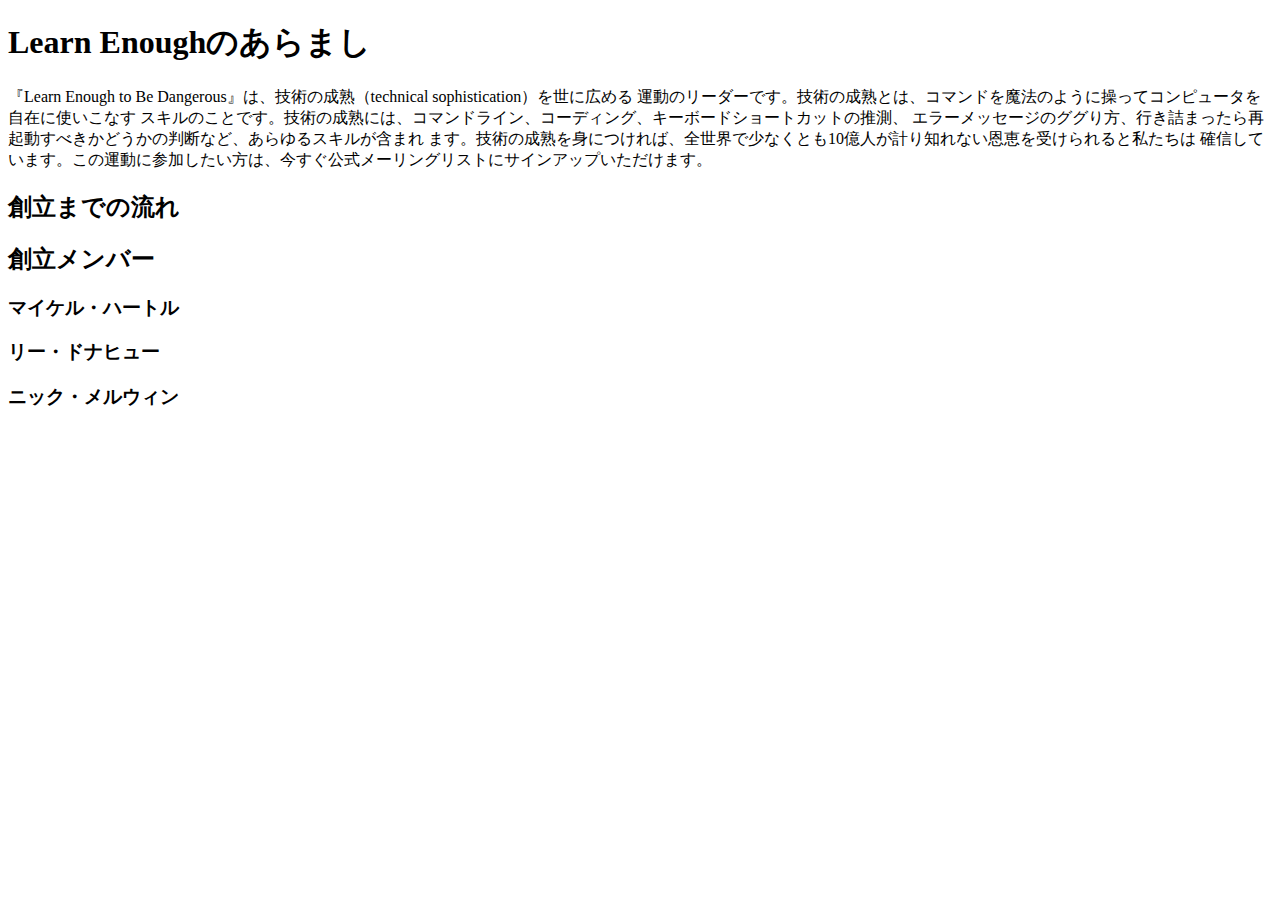
==== index.html @ f02843c0 "Fix p element" ====
<!DOCTYPE html>
<html>
  <head>
    <title>Railsチュートリアル初心者シリーズ</title>
    <meta charset="utf-8">
  </head>
  <body>
    <h1>Learn Enoughのあらまし</h1>
    <p>
      『Learn Enough to Be Dangerous』は、技術の成熟（technical sophistication）を世に広める
      運動のリーダーです。技術の成熟とは、コマンドを魔法のように操ってコンピュータを自在に使いこなす
      スキルのことです。技術の成熟には、コマンドライン、コーディング、キーボードショートカットの推測、
      エラーメッセージのググり方、行き詰まったら再起動すべきかどうかの判断など、あらゆるスキルが含まれ
      ます。技術の成熟を身につければ、全世界で少なくとも10億人が計り知れない恩恵を受けられると私たちは
      確信しています。この運動に参加したい方は、今すぐ公式メーリングリストにサインアップいただけます。
    </p>
    <h2>創立までの流れ</h2>
    <h2>創立メンバー</h2>
    <h3>マイケル・ハートル</h3>
    <h3>リー・ドナヒュー</h3>
    <h3>ニック・メルウィン</h3>
  </body>
</html>
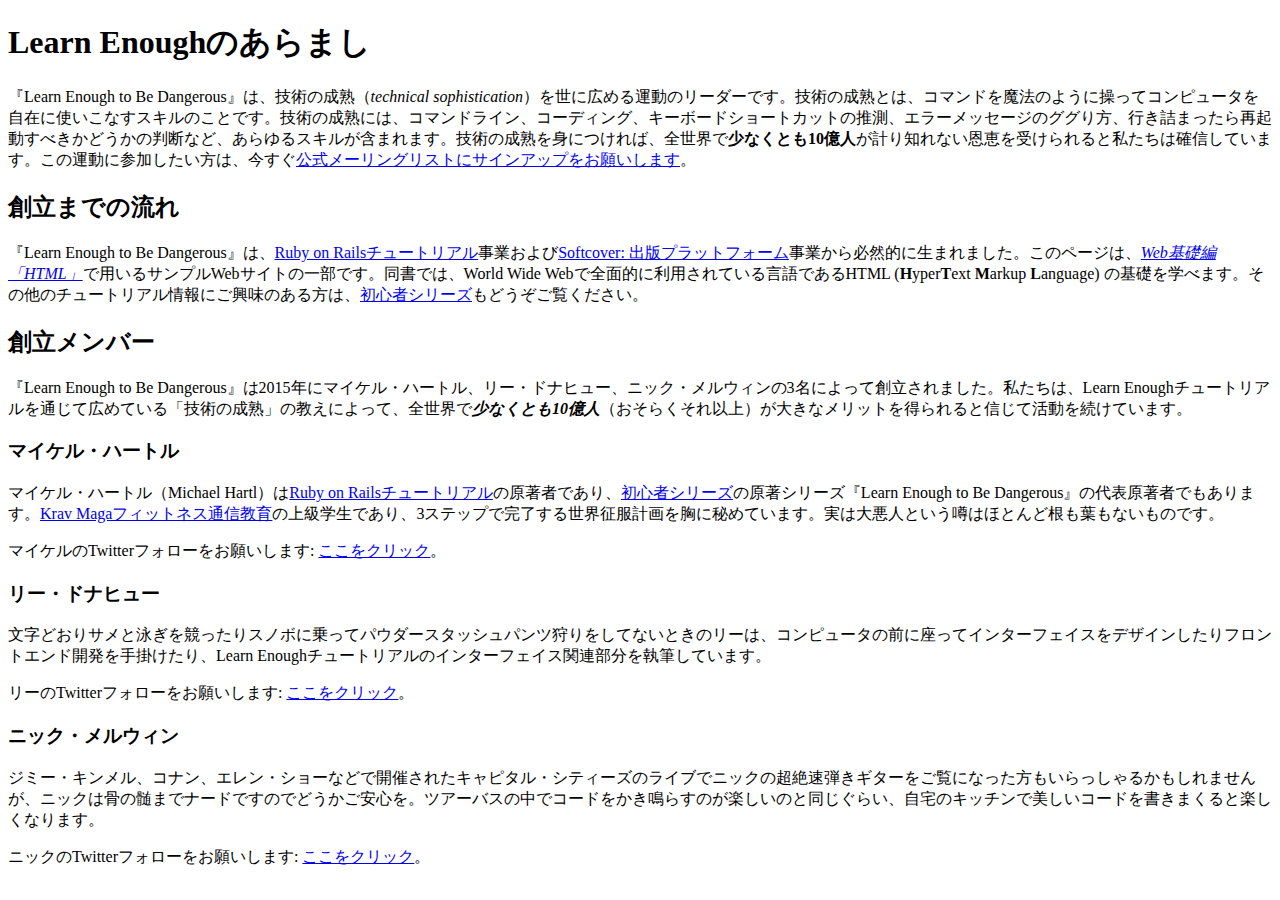
==== commit 1dccb22e: "Add Author info" ====
--- a/index.html
+++ b/index.html
@@ -7,17 +7,43 @@
   <body>
     <h1>Learn Enoughのあらまし</h1>
     <p>
-      『Learn Enough to Be Dangerous』は、技術の成熟（technical sophistication）を世に広める
-      運動のリーダーです。技術の成熟とは、コマンドを魔法のように操ってコンピュータを自在に使いこなす
-      スキルのことです。技術の成熟には、コマンドライン、コーディング、キーボードショートカットの推測、
-      エラーメッセージのググり方、行き詰まったら再起動すべきかどうかの判断など、あらゆるスキルが含まれ
-      ます。技術の成熟を身につければ、全世界で少なくとも10億人が計り知れない恩恵を受けられると私たちは
-      確信しています。この運動に参加したい方は、今すぐ公式メーリングリストにサインアップいただけます。
+      『Learn Enough to Be Dangerous』は、技術の成熟（<em>technical sophistication</em>）を世に広める運動のリーダーです。技術の成熟とは、コマンドを魔法のように操ってコンピュータを自在に使いこなすスキルのことです。技術の成熟には、コマンドライン、コーディング、キーボードショートカットの推測、エラーメッセージのググり方、行き詰まったら再起動すべきかどうかの判断など、あらゆるスキルが含まれます。技術の成熟を身につければ、全世界で<strong>少なくとも10億人</strong>が計り知れない恩恵を受けられると私たちは確信しています。この運動に参加したい方は、今すぐ<a href="https://learnenough.com/email">公式メーリングリストにサインアップをお願いします</a>。
     </p>
+
     <h2>創立までの流れ</h2>
+    <p>
+      『Learn Enough to Be Dangerous』は、<a href="https://railstutorial.jp/">Ruby on Railsチュートリアル</a>事業および<a href="https://www.softcover.io/">Softcover: 出版プラットフォーム</a>事業から必然的に生まれました。このページは、<a href="https://railstutorial.jp/web_basics"><em>Web基礎編「HTML」</em></a>で用いるサンプルWebサイトの一部です。同書では、World Wide Webで全面的に利用されている言語であるHTML (<strong>H</strong>yper<strong>T</strong>ext <strong>M</strong>arkup <strong>L</strong>anguage) の基礎を学べます。その他のチュートリアル情報にご興味のある方は、<a href="https://railstutorial.jp/path">初心者シリーズ</a>もどうぞご覧ください。
+    </p>
     <h2>創立メンバー</h2>
+    <p>
+      『Learn Enough to Be Dangerous』は2015年にマイケル・ハートル、リー・ドナヒュー、ニック・メルウィンの3名によって創立されました。私たちは、Learn Enoughチュートリアルを通じて広めている「技術の成熟」の教えによって、全世界で<em><strong>少なくとも10億人</strong></em>（おそらくそれ以上）が大きなメリットを得られると信じて活動を続けています。
+    </p>
+
     <h3>マイケル・ハートル</h3>
+    <p>
+      マイケル・ハートル（Michael Hartl）は<a href="https://railstutorial.jp/">Ruby on Railsチュートリアル</a>の原著者であり、<a href="https://railstutorial.jp/learnenough">初心者シリーズ</a>の原著シリーズ『Learn Enough to Be Dangerous』の代表原著者でもあります。<a href="https://www.kravmaga.com/">Krav Magaフィットネス通信教育</a>の上級学生であり、3ステップで完了する世界征服計画を胸に秘めています。実は大悪人という噂はほとんど根も葉もないものです。
+    </p>
+    <p>
+      マイケルのTwitterフォローをお願いします:
+      <a href="https://twitter.com/mhartl" target="_blank" rel="noopener">ここをクリック</a>。
+    </p>
+
     <h3>リー・ドナヒュー</h3>
+    <p>
+      文字どおりサメと泳ぎを競ったりスノボに乗ってパウダースタッシュパンツ狩りをしてないときのリーは、コンピュータの前に座ってインターフェイスをデザインしたりフロントエンド開発を手掛けたり、Learn Enoughチュートリアルのインターフェイス関連部分を執筆しています。
+    </p>
+    <p>
+      リーのTwitterフォローをお願いします:
+      <a href="https://twitter.com/leedonahoe" target="_blank" rel="noopener">ここをクリック</a>。
+    </p>
+
     <h3>ニック・メルウィン</h3>
+    <p>
+      ジミー・キンメル、コナン、エレン・ショーなどで開催されたキャピタル・シティーズのライブでニックの超絶速弾きギターをご覧になった方もいらっしゃるかもしれませんが、ニックは骨の髄までナードですのでどうかご安心を。ツアーバスの中でコードをかき鳴らすのが楽しいのと同じぐらい、自宅のキッチンで美しいコードを書きまくると楽しくなります。
+    </p>
+    <p>
+      ニックのTwitterフォローをお願いします:
+      <a href="https://twitter.com/nickmerwin" target="_blank" rel="noopener">ここをクリック</a>。
+    </p>
   </body>
 </html>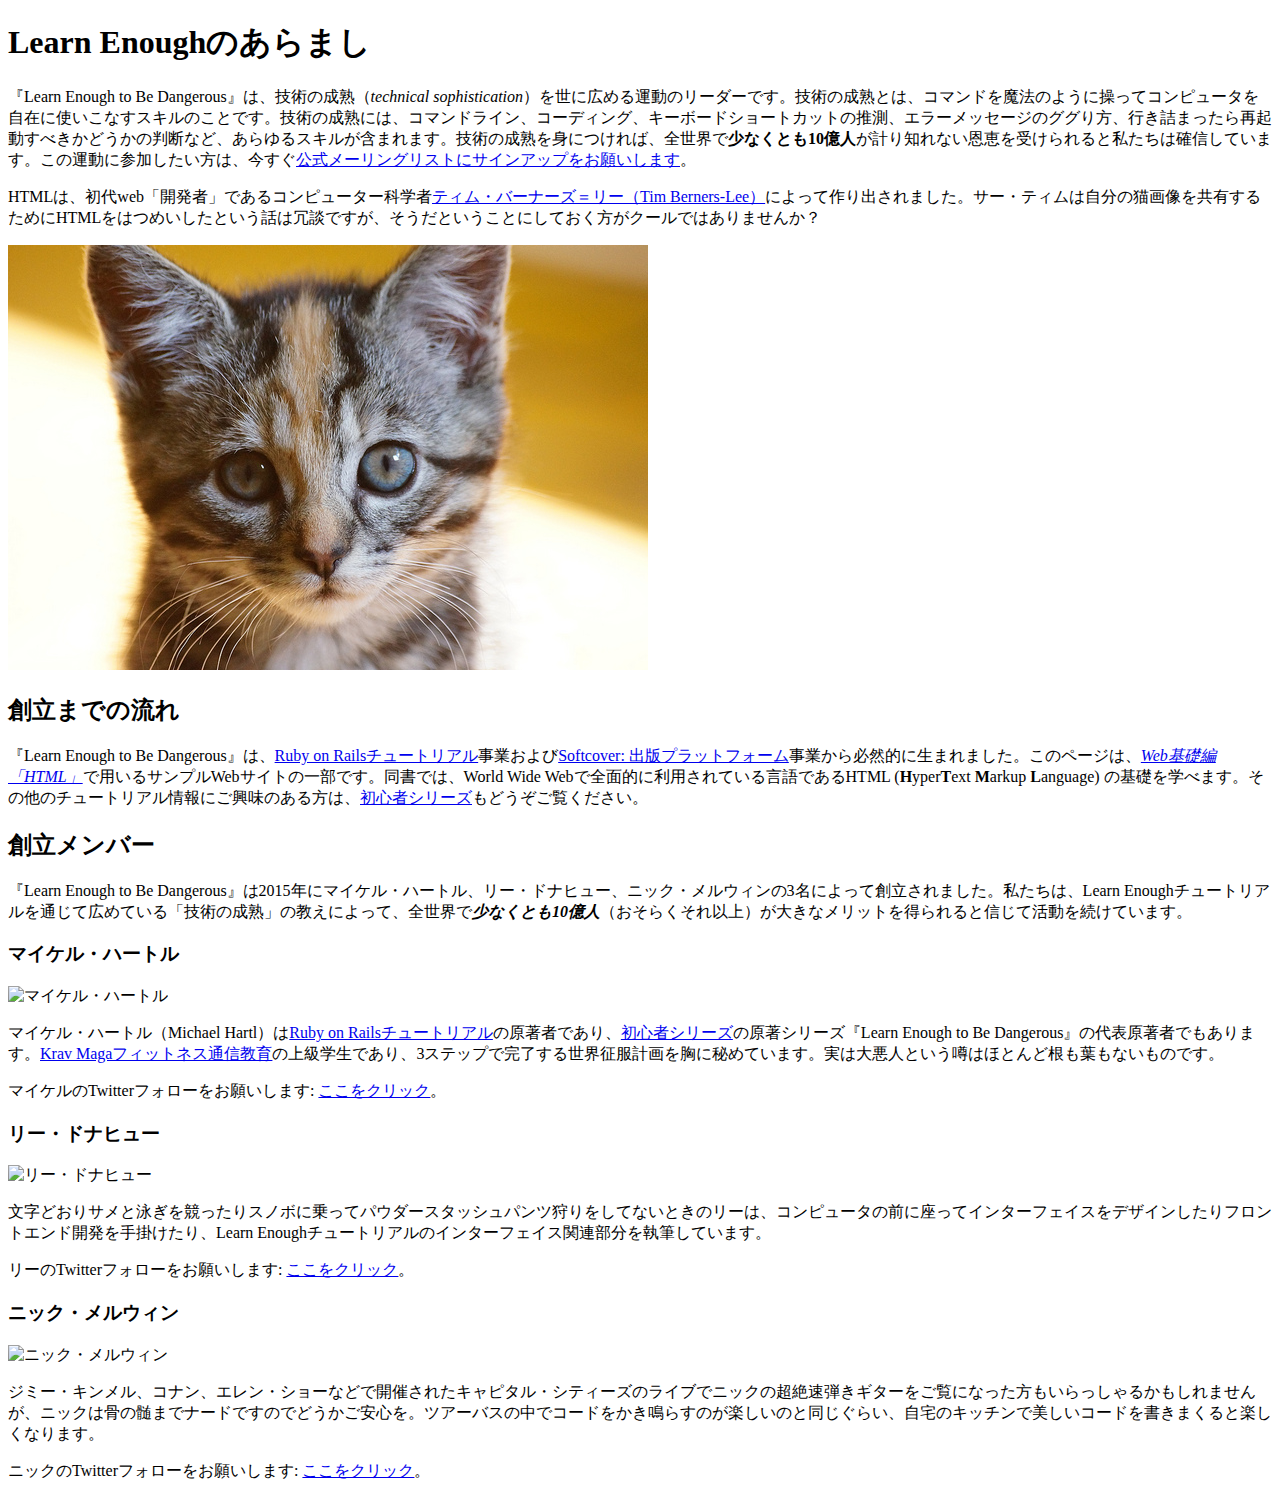
==== commit 436279b0: "Add content and some images" ====
--- a/index.html
+++ b/index.html
@@ -9,17 +9,23 @@
     <p>
       『Learn Enough to Be Dangerous』は、技術の成熟（<em>technical sophistication</em>）を世に広める運動のリーダーです。技術の成熟とは、コマンドを魔法のように操ってコンピュータを自在に使いこなすスキルのことです。技術の成熟には、コマンドライン、コーディング、キーボードショートカットの推測、エラーメッセージのググり方、行き詰まったら再起動すべきかどうかの判断など、あらゆるスキルが含まれます。技術の成熟を身につければ、全世界で<strong>少なくとも10億人</strong>が計り知れない恩恵を受けられると私たちは確信しています。この運動に参加したい方は、今すぐ<a href="https://learnenough.com/email">公式メーリングリストにサインアップをお願いします</a>。
     </p>
+    <p>
+      HTMLは、初代web「開発者」であるコンピューター科学者<a href="https://ja.wikipedia.org/wiki%E3%83%86%E3%82%A3%E3%83%A0%E3%83%BB%E3%83%90%E3%83%BC%E3%83%8A%E3%83%BC%E3%82%BA%EF%BC%9D%E3%83%AA%E3%83%BC">ティム・バーナーズ＝リー（Tim Berners-Lee）</a>によって作り出されました。サー・ティムは自分の猫画像を共有するためにHTMLをはつめいしたという話は冗談ですが、そうだということにしておく方がクールではありませんか？
+    </p>
+    <img src="images/kitten.jpg" alt="愛くるしい子猫">
 
     <h2>創立までの流れ</h2>
     <p>
       『Learn Enough to Be Dangerous』は、<a href="https://railstutorial.jp/">Ruby on Railsチュートリアル</a>事業および<a href="https://www.softcover.io/">Softcover: 出版プラットフォーム</a>事業から必然的に生まれました。このページは、<a href="https://railstutorial.jp/web_basics"><em>Web基礎編「HTML」</em></a>で用いるサンプルWebサイトの一部です。同書では、World Wide Webで全面的に利用されている言語であるHTML (<strong>H</strong>yper<strong>T</strong>ext <strong>M</strong>arkup <strong>L</strong>anguage) の基礎を学べます。その他のチュートリアル情報にご興味のある方は、<a href="https://railstutorial.jp/path">初心者シリーズ</a>もどうぞご覧ください。
     </p>
+
     <h2>創立メンバー</h2>
     <p>
       『Learn Enough to Be Dangerous』は2015年にマイケル・ハートル、リー・ドナヒュー、ニック・メルウィンの3名によって創立されました。私たちは、Learn Enoughチュートリアルを通じて広めている「技術の成熟」の教えによって、全世界で<em><strong>少なくとも10億人</strong></em>（おそらくそれ以上）が大きなメリットを得られると信じて活動を続けています。
     </p>
 
     <h3>マイケル・ハートル</h3>
+    <img src="https://gravatar.com/avatar/ffda7d145b83c4b118f982401f962ca6?s=150" alt="マイケル・ハートル">
     <p>
       マイケル・ハートル（Michael Hartl）は<a href="https://railstutorial.jp/">Ruby on Railsチュートリアル</a>の原著者であり、<a href="https://railstutorial.jp/learnenough">初心者シリーズ</a>の原著シリーズ『Learn Enough to Be Dangerous』の代表原著者でもあります。<a href="https://www.kravmaga.com/">Krav Magaフィットネス通信教育</a>の上級学生であり、3ステップで完了する世界征服計画を胸に秘めています。実は大悪人という噂はほとんど根も葉もないものです。
     </p>
@@ -29,6 +35,7 @@
     </p>
 
     <h3>リー・ドナヒュー</h3>
+    <img src="https://gravatar.com/avatar/b65522a6f3a6899705d119d7aa232a6d?s=150" alt="リー・ドナヒュー">
     <p>
       文字どおりサメと泳ぎを競ったりスノボに乗ってパウダースタッシュパンツ狩りをしてないときのリーは、コンピュータの前に座ってインターフェイスをデザインしたりフロントエンド開発を手掛けたり、Learn Enoughチュートリアルのインターフェイス関連部分を執筆しています。
     </p>
@@ -38,6 +45,7 @@
     </p>
 
     <h3>ニック・メルウィン</h3>
+    <img src="https://gravatar.com/avatar/e2d6ce2ba5c1b6d674ae8ff2b3b45d23?s=150" alt="ニック・メルウィン">
     <p>
       ジミー・キンメル、コナン、エレン・ショーなどで開催されたキャピタル・シティーズのライブでニックの超絶速弾きギターをご覧になった方もいらっしゃるかもしれませんが、ニックは骨の髄までナードですのでどうかご安心を。ツアーバスの中でコードをかき鳴らすのが楽しいのと同じぐらい、自宅のキッチンで美しいコードを書きまくると楽しくなります。
     </p>
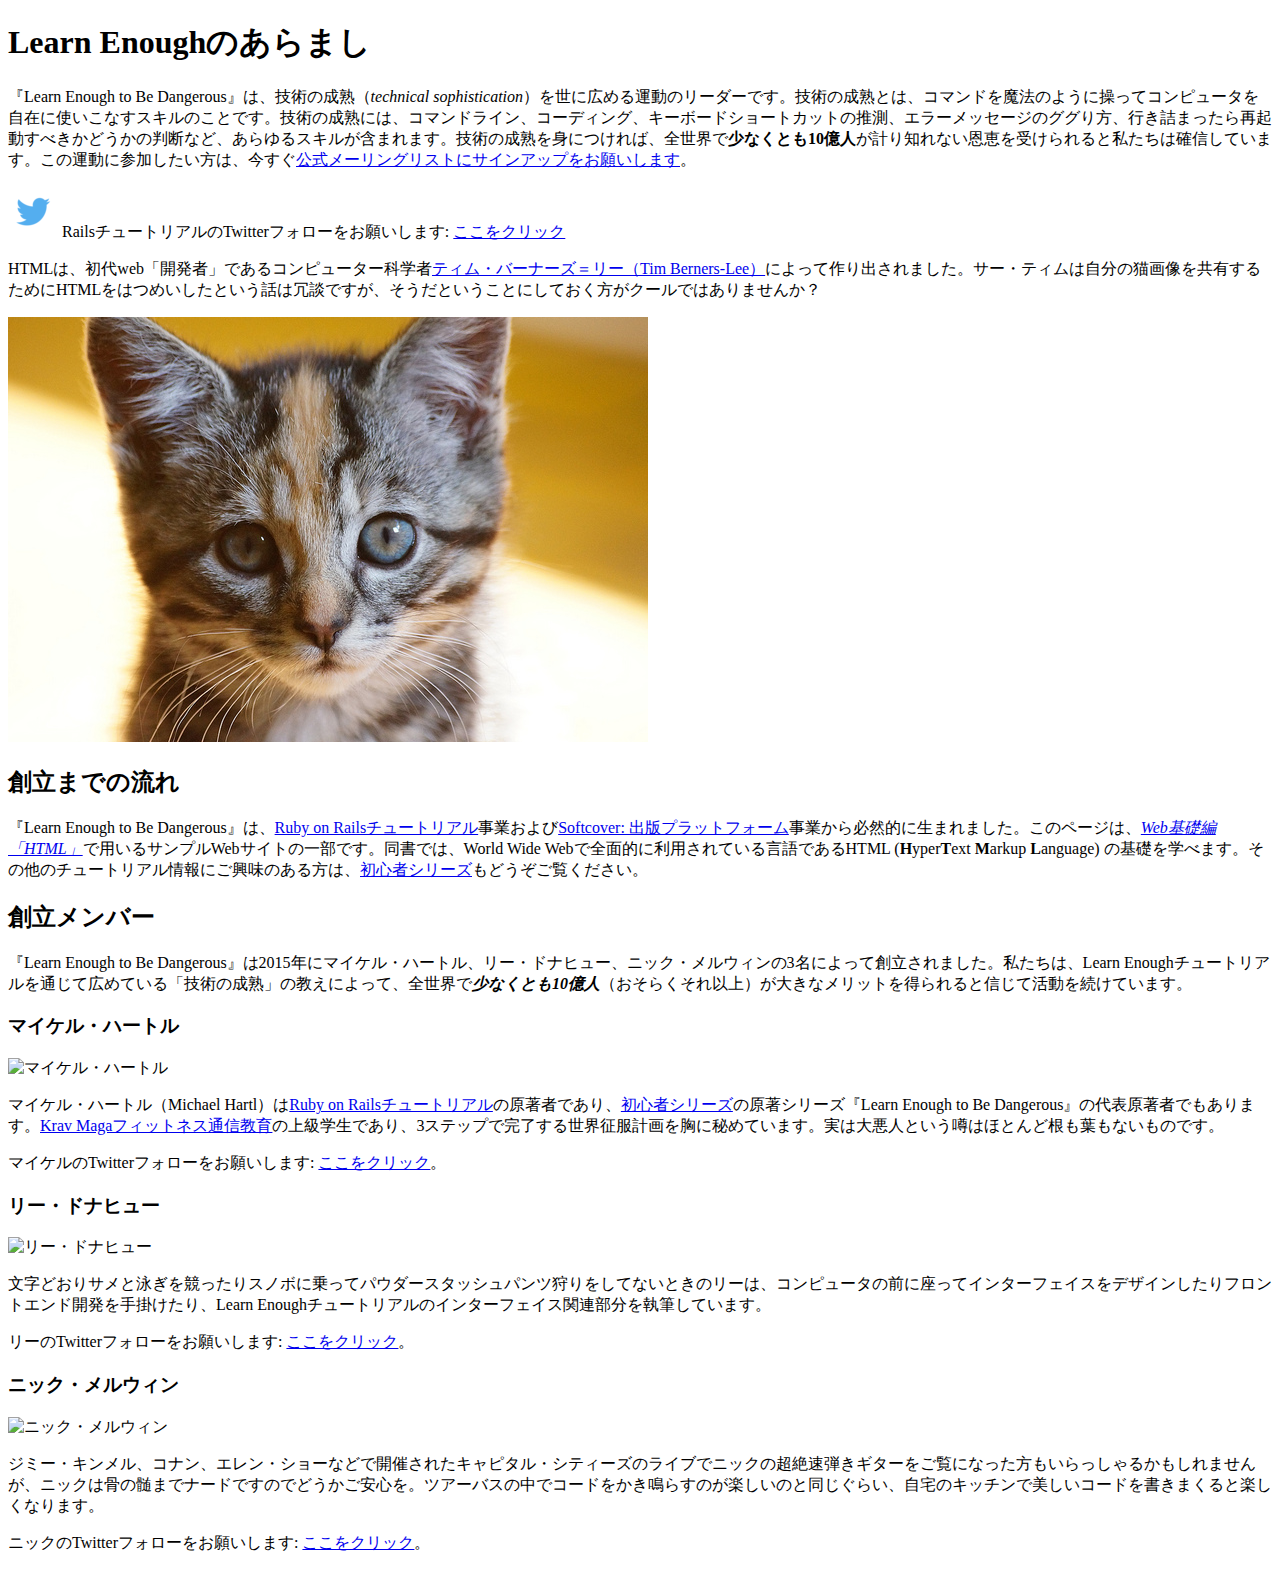
==== commit 64965cb2: "Add twitter link" ====
--- a/index.html
+++ b/index.html
@@ -10,9 +10,18 @@
       『Learn Enough to Be Dangerous』は、技術の成熟（<em>technical sophistication</em>）を世に広める運動のリーダーです。技術の成熟とは、コマンドを魔法のように操ってコンピュータを自在に使いこなすスキルのことです。技術の成熟には、コマンドライン、コーディング、キーボードショートカットの推測、エラーメッセージのググり方、行き詰まったら再起動すべきかどうかの判断など、あらゆるスキルが含まれます。技術の成熟を身につければ、全世界で<strong>少なくとも10億人</strong>が計り知れない恩恵を受けられると私たちは確信しています。この運動に参加したい方は、今すぐ<a href="https://learnenough.com/email">公式メーリングリストにサインアップをお願いします</a>。
     </p>
     <p>
+      <a href="https://twitter.com/RailsTutorialJP" target="_blank" rel="noopener" style="text-decoration: none;">
+        <img src="images/small_twitter_logo.png">
+      </a>
+      RailsチュートリアルのTwitterフォローをお願いします:
+      <a href="https://twitter.com/RailsTutorialJP" target="_blank" rel="noopener">ここをクリック</a>
+    </p>
+    <p>
       HTMLは、初代web「開発者」であるコンピューター科学者<a href="https://ja.wikipedia.org/wiki%E3%83%86%E3%82%A3%E3%83%A0%E3%83%BB%E3%83%90%E3%83%BC%E3%83%8A%E3%83%BC%E3%82%BA%EF%BC%9D%E3%83%AA%E3%83%BC">ティム・バーナーズ＝リー（Tim Berners-Lee）</a>によって作り出されました。サー・ティムは自分の猫画像を共有するためにHTMLをはつめいしたという話は冗談ですが、そうだということにしておく方がクールではありませんか？
     </p>
-    <img src="images/kitten.jpg" alt="愛くるしい子猫">
+    <a href="https://cdn.learnenough.com/kitten.jpg">
+      <img src="images/kitten.jpg" alt="愛くるしい子猫">
+    </a>
 
     <h2>創立までの流れ</h2>
     <p>
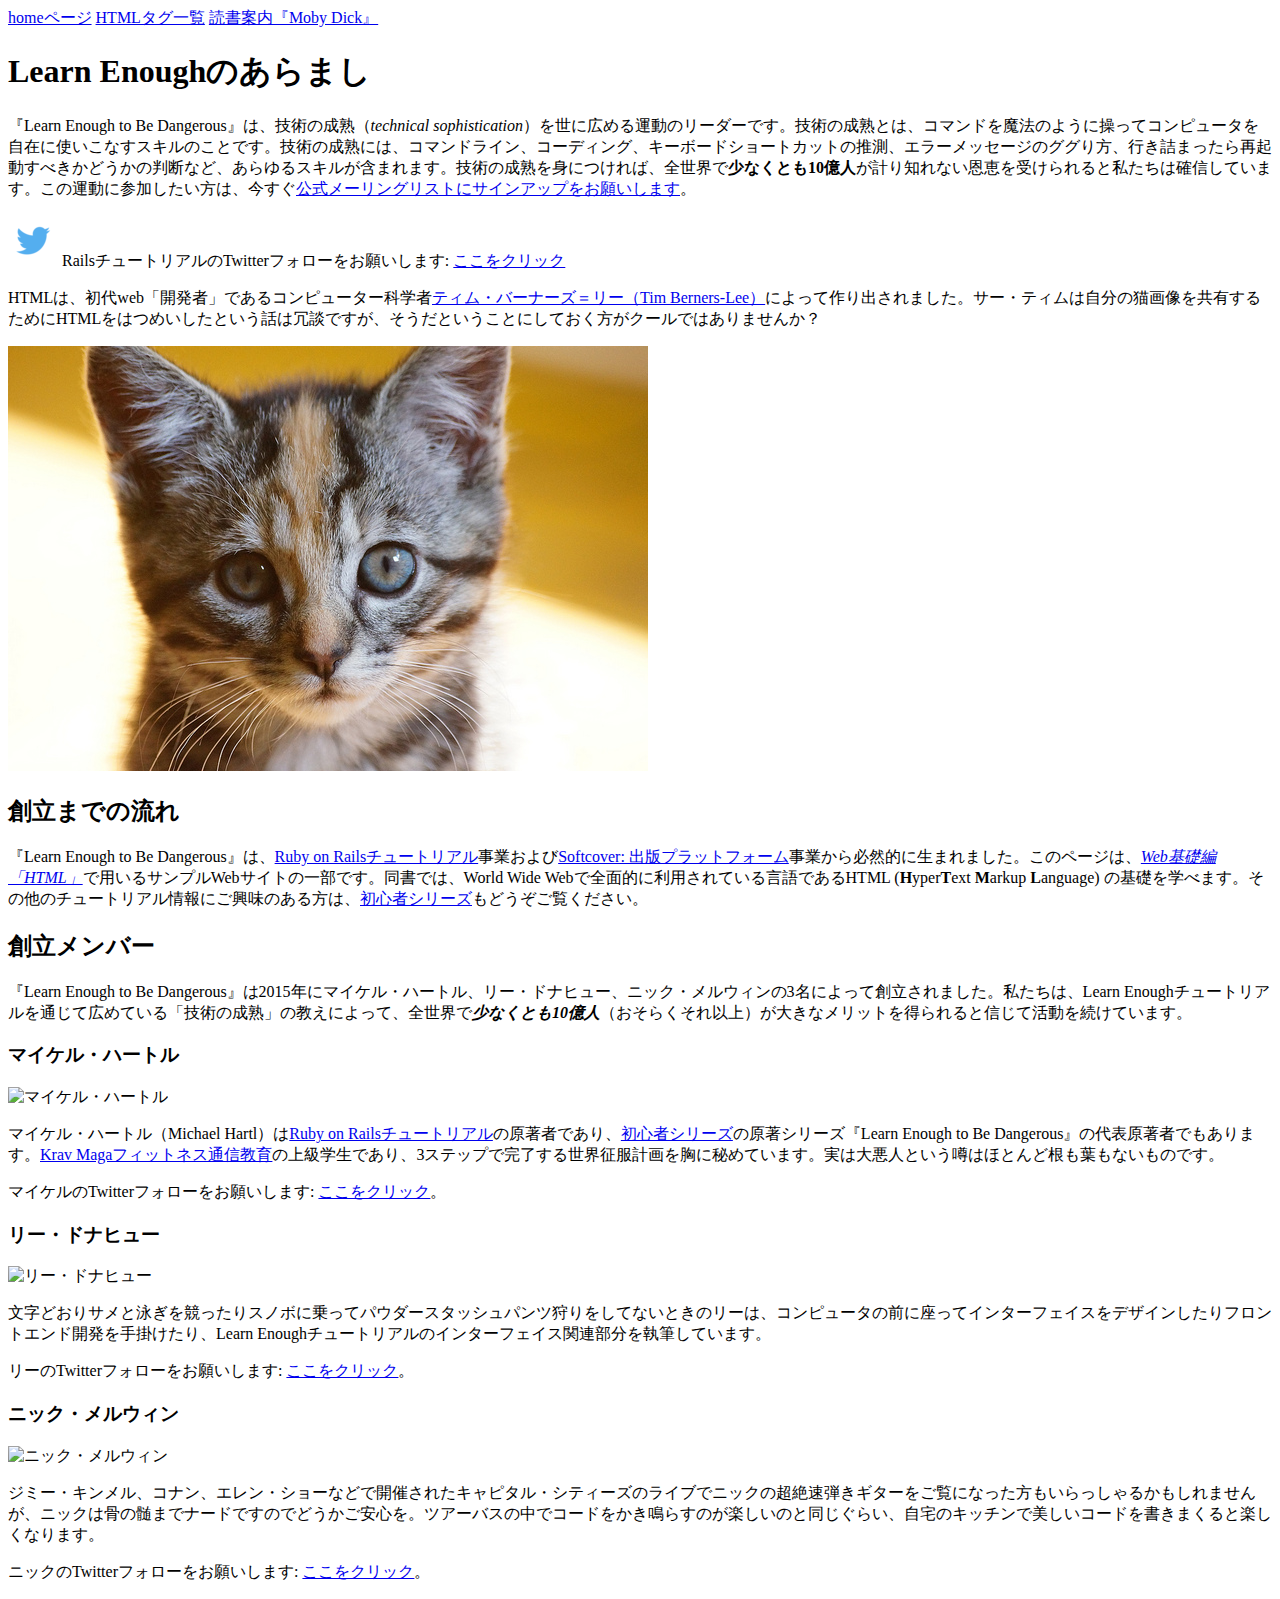
==== commit 22172d15: "Add a Moby Dick page and a menu" ====
--- a/index.html
+++ b/index.html
@@ -1,23 +1,48 @@
 <!DOCTYPE html>
-<html>
+<html lang="ja-jp">
   <head>
     <title>Railsチュートリアル初心者シリーズ</title>
     <meta charset="utf-8">
   </head>
   <body>
+
+    <div>
+      <a href="index.html">homeページ</a>
+      <a href="tags.html">HTMLタグ一覧</a>
+      <a href="moby_dick.html">読書案内『Moby Dick』</a>
+    </div>
+
     <h1>Learn Enoughのあらまし</h1>
     <p>
-      『Learn Enough to Be Dangerous』は、技術の成熟（<em>technical sophistication</em>）を世に広める運動のリーダーです。技術の成熟とは、コマンドを魔法のように操ってコンピュータを自在に使いこなすスキルのことです。技術の成熟には、コマンドライン、コーディング、キーボードショートカットの推測、エラーメッセージのググり方、行き詰まったら再起動すべきかどうかの判断など、あらゆるスキルが含まれます。技術の成熟を身につければ、全世界で<strong>少なくとも10億人</strong>が計り知れない恩恵を受けられると私たちは確信しています。この運動に参加したい方は、今すぐ<a href="https://learnenough.com/email">公式メーリングリストにサインアップをお願いします</a>。
+      『Learn Enough to Be Dangerous』は、技術の成熟（<em
+        >technical sophistication</em
+      >）を世に広める運動のリーダーです。技術の成熟とは、コマンドを魔法のように操ってコンピュータを自在に使いこなすスキルのことです。技術の成熟には、コマンドライン、コーディング、キーボードショートカットの推測、エラーメッセージのググり方、行き詰まったら再起動すべきかどうかの判断など、あらゆるスキルが含まれます。技術の成熟を身につければ、全世界で<strong>少なくとも10億人</strong>が計り知れない恩恵を受けられると私たちは確信しています。この運動に参加したい方は、今すぐ<a
+        href="https://learnenough.com/email"
+        >公式メーリングリストにサインアップをお願いします</a
+      >。
     </p>
     <p>
-      <a href="https://twitter.com/RailsTutorialJP" target="_blank" rel="noopener" style="text-decoration: none;">
-        <img src="images/small_twitter_logo.png">
+      <a
+        href="https://twitter.com/RailsTutorialJP"
+        target="_blank"
+        rel="noopener"
+        style="text-decoration: none"
+      >
+        <img src="images/small_twitter_logo.png" alt="小さなTwitterロゴ">
       </a>
       RailsチュートリアルのTwitterフォローをお願いします:
-      <a href="https://twitter.com/RailsTutorialJP" target="_blank" rel="noopener">ここをクリック</a>
+      <a
+        href="https://twitter.com/RailsTutorialJP"
+        target="_blank"
+        rel="noopener"
+        >ここをクリック</a
+      >
     </p>
     <p>
-      HTMLは、初代web「開発者」であるコンピューター科学者<a href="https://ja.wikipedia.org/wiki%E3%83%86%E3%82%A3%E3%83%A0%E3%83%BB%E3%83%90%E3%83%BC%E3%83%8A%E3%83%BC%E3%82%BA%EF%BC%9D%E3%83%AA%E3%83%BC">ティム・バーナーズ＝リー（Tim Berners-Lee）</a>によって作り出されました。サー・ティムは自分の猫画像を共有するためにHTMLをはつめいしたという話は冗談ですが、そうだということにしておく方がクールではありませんか？
+      HTMLは、初代web「開発者」であるコンピューター科学者<a
+        href="https://ja.wikipedia.org/wiki%E3%83%86%E3%82%A3%E3%83%A0%E3%83%BB%E3%83%90%E3%83%BC%E3%83%8A%E3%83%BC%E3%82%BA%EF%BC%9D%E3%83%AA%E3%83%BC"
+        >ティム・バーナーズ＝リー（Tim Berners-Lee）</a
+      >によって作り出されました。サー・ティムは自分の猫画像を共有するためにHTMLをはつめいしたという話は冗談ですが、そうだということにしておく方がクールではありませんか？
     </p>
     <a href="https://cdn.learnenough.com/kitten.jpg">
       <img src="images/kitten.jpg" alt="愛くるしい子猫">
@@ -25,42 +50,83 @@
 
     <h2>創立までの流れ</h2>
     <p>
-      『Learn Enough to Be Dangerous』は、<a href="https://railstutorial.jp/">Ruby on Railsチュートリアル</a>事業および<a href="https://www.softcover.io/">Softcover: 出版プラットフォーム</a>事業から必然的に生まれました。このページは、<a href="https://railstutorial.jp/web_basics"><em>Web基礎編「HTML」</em></a>で用いるサンプルWebサイトの一部です。同書では、World Wide Webで全面的に利用されている言語であるHTML (<strong>H</strong>yper<strong>T</strong>ext <strong>M</strong>arkup <strong>L</strong>anguage) の基礎を学べます。その他のチュートリアル情報にご興味のある方は、<a href="https://railstutorial.jp/path">初心者シリーズ</a>もどうぞご覧ください。
+      『Learn Enough to Be Dangerous』は、<a href="https://railstutorial.jp/"
+        >Ruby on Railsチュートリアル</a
+      >事業および<a href="https://www.softcover.io/"
+        >Softcover: 出版プラットフォーム</a
+      >事業から必然的に生まれました。このページは、<a
+        href="https://railstutorial.jp/web_basics"
+        ><em>Web基礎編「HTML」</em></a
+      >で用いるサンプルWebサイトの一部です。同書では、World Wide
+      Webで全面的に利用されている言語であるHTML
+      (<strong>H</strong>yper<strong>T</strong>ext <strong>M</strong>arkup
+      <strong>L</strong>anguage)
+      の基礎を学べます。その他のチュートリアル情報にご興味のある方は、<a
+        href="https://railstutorial.jp/path"
+        >初心者シリーズ</a
+      >もどうぞご覧ください。
     </p>
 
     <h2>創立メンバー</h2>
     <p>
-      『Learn Enough to Be Dangerous』は2015年にマイケル・ハートル、リー・ドナヒュー、ニック・メルウィンの3名によって創立されました。私たちは、Learn Enoughチュートリアルを通じて広めている「技術の成熟」の教えによって、全世界で<em><strong>少なくとも10億人</strong></em>（おそらくそれ以上）が大きなメリットを得られると信じて活動を続けています。
+      『Learn Enough to Be
+      Dangerous』は2015年にマイケル・ハートル、リー・ドナヒュー、ニック・メルウィンの3名によって創立されました。私たちは、Learn
+      Enoughチュートリアルを通じて広めている「技術の成熟」の教えによって、全世界で<em
+        ><strong>少なくとも10億人</strong></em
+      >（おそらくそれ以上）が大きなメリットを得られると信じて活動を続けています。
     </p>
 
     <h3>マイケル・ハートル</h3>
-    <img src="https://gravatar.com/avatar/ffda7d145b83c4b118f982401f962ca6?s=150" alt="マイケル・ハートル">
+    <img
+      src="https://gravatar.com/avatar/ffda7d145b83c4b118f982401f962ca6?s=150"
+      alt="マイケル・ハートル"
+    >
     <p>
-      マイケル・ハートル（Michael Hartl）は<a href="https://railstutorial.jp/">Ruby on Railsチュートリアル</a>の原著者であり、<a href="https://railstutorial.jp/learnenough">初心者シリーズ</a>の原著シリーズ『Learn Enough to Be Dangerous』の代表原著者でもあります。<a href="https://www.kravmaga.com/">Krav Magaフィットネス通信教育</a>の上級学生であり、3ステップで完了する世界征服計画を胸に秘めています。実は大悪人という噂はほとんど根も葉もないものです。
+      マイケル・ハートル（Michael Hartl）は<a href="https://railstutorial.jp/"
+        >Ruby on Railsチュートリアル</a
+      >の原著者であり、<a href="https://railstutorial.jp/learnenough"
+        >初心者シリーズ</a
+      >の原著シリーズ『Learn Enough to Be
+      Dangerous』の代表原著者でもあります。<a href="https://www.kravmaga.com/"
+        >Krav Magaフィットネス通信教育</a
+      >の上級学生であり、3ステップで完了する世界征服計画を胸に秘めています。実は大悪人という噂はほとんど根も葉もないものです。
     </p>
     <p>
       マイケルのTwitterフォローをお願いします:
-      <a href="https://twitter.com/mhartl" target="_blank" rel="noopener">ここをクリック</a>。
+      <a href="https://twitter.com/mhartl" target="_blank" rel="noopener"
+        >ここをクリック</a
+      >。
     </p>
 
     <h3>リー・ドナヒュー</h3>
-    <img src="https://gravatar.com/avatar/b65522a6f3a6899705d119d7aa232a6d?s=150" alt="リー・ドナヒュー">
+    <img
+      src="https://gravatar.com/avatar/b65522a6f3a6899705d119d7aa232a6d?s=150"
+      alt="リー・ドナヒュー"
+    >
     <p>
-      文字どおりサメと泳ぎを競ったりスノボに乗ってパウダースタッシュパンツ狩りをしてないときのリーは、コンピュータの前に座ってインターフェイスをデザインしたりフロントエンド開発を手掛けたり、Learn Enoughチュートリアルのインターフェイス関連部分を執筆しています。
+      文字どおりサメと泳ぎを競ったりスノボに乗ってパウダースタッシュパンツ狩りをしてないときのリーは、コンピュータの前に座ってインターフェイスをデザインしたりフロントエンド開発を手掛けたり、Learn
+      Enoughチュートリアルのインターフェイス関連部分を執筆しています。
     </p>
     <p>
       リーのTwitterフォローをお願いします:
-      <a href="https://twitter.com/leedonahoe" target="_blank" rel="noopener">ここをクリック</a>。
+      <a href="https://twitter.com/leedonahoe" target="_blank" rel="noopener"
+        >ここをクリック</a
+      >。
     </p>
 
     <h3>ニック・メルウィン</h3>
-    <img src="https://gravatar.com/avatar/e2d6ce2ba5c1b6d674ae8ff2b3b45d23?s=150" alt="ニック・メルウィン">
+    <img
+      src="https://gravatar.com/avatar/e2d6ce2ba5c1b6d674ae8ff2b3b45d23?s=150"
+      alt="ニック・メルウィン"
+    >
     <p>
       ジミー・キンメル、コナン、エレン・ショーなどで開催されたキャピタル・シティーズのライブでニックの超絶速弾きギターをご覧になった方もいらっしゃるかもしれませんが、ニックは骨の髄までナードですのでどうかご安心を。ツアーバスの中でコードをかき鳴らすのが楽しいのと同じぐらい、自宅のキッチンで美しいコードを書きまくると楽しくなります。
     </p>
     <p>
       ニックのTwitterフォローをお願いします:
-      <a href="https://twitter.com/nickmerwin" target="_blank" rel="noopener">ここをクリック</a>。
+      <a href="https://twitter.com/nickmerwin" target="_blank" rel="noopener"
+        >ここをクリック</a
+      >。
     </p>
   </body>
-</html>+</html>
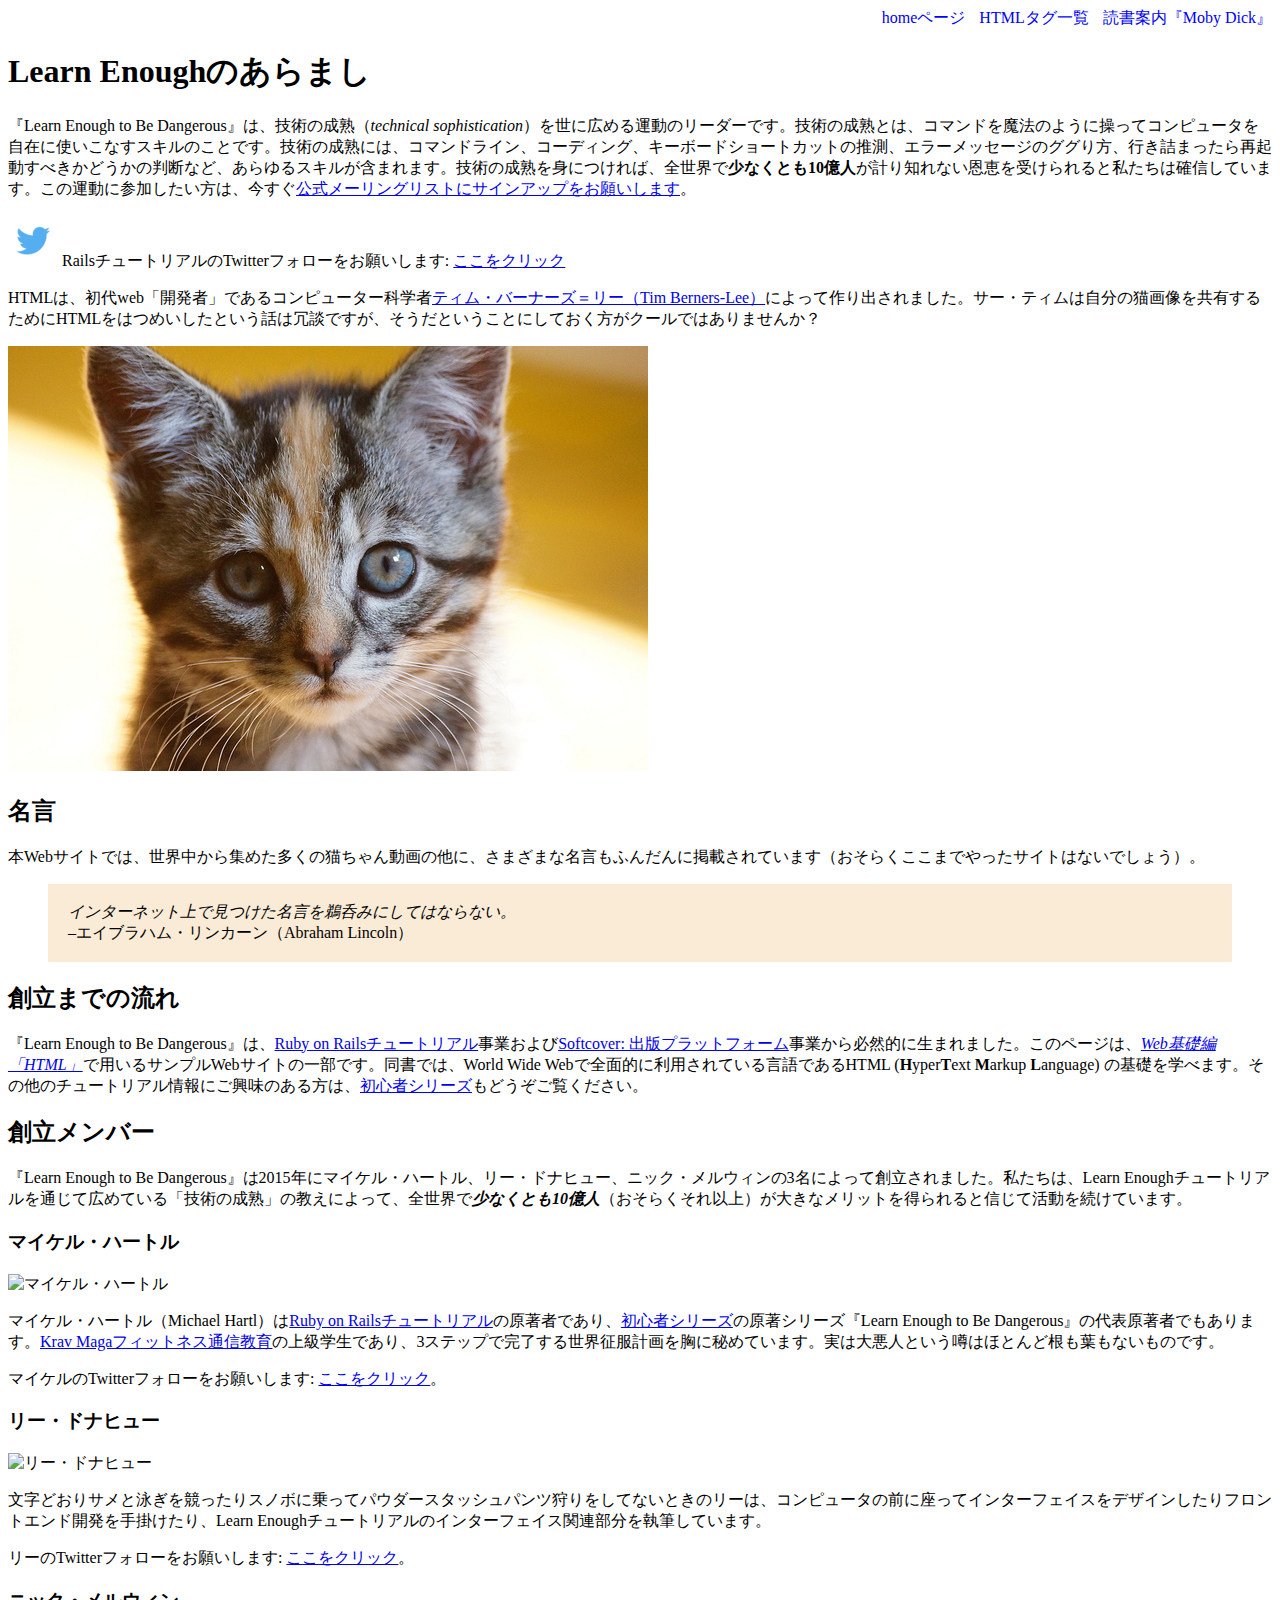
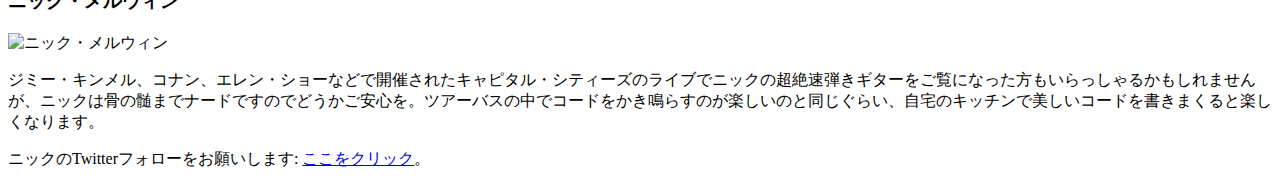
==== commit cd112c0d: "Refactor inline styles into a stylesheet" ====
--- a/index.html
+++ b/index.html
@@ -3,13 +3,14 @@
   <head>
     <title>Railsチュートリアル初心者シリーズ</title>
     <meta charset="utf-8">
+    <link rel="stylesheet" href="css/main.css">
   </head>
   <body>
 
-    <div>
-      <a href="index.html">homeページ</a>
-      <a href="tags.html">HTMLタグ一覧</a>
-      <a href="moby_dick.html">読書案内『Moby Dick』</a>
+    <div id="main-nav" class="nav-menu">
+      <a href="index.html" class="nav-item">homeページ</a>
+      <a href="tags.html" class="nav-spacing nav-item">HTMLタグ一覧</a>
+      <a href="moby_dick.html" class="nav-spacing nav-item">読書案内『Moby Dick』</a>
     </div>
 
     <h1>Learn Enoughのあらまし</h1>
@@ -47,6 +48,19 @@
     <a href="https://cdn.learnenough.com/kitten.jpg">
       <img src="images/kitten.jpg" alt="愛くるしい子猫">
     </a>
+
+    <h2>名言</h2>
+    <p>
+      本Webサイトでは、世界中から集めた多くの猫ちゃん動画の他に、さまざまな名言もふんだんに掲載されています（おそらくここまでやったサイトはないでしょう）。
+    </p>
+
+    <blockquote style="padding: 2px 20px; background-color: antiquewhite;">
+      <p>
+        <em>インターネット上で見つけた名言を鵜呑みにしてはならない。</em>
+        <br>
+        –エイブラハム・リンカーン（Abraham Lincoln）
+      </p>
+    </blockquote>
 
     <h2>創立までの流れ</h2>
     <p>
--- a/css/main.css
+++ b/css/main.css
@@ -0,0 +1,10 @@
+.nav-menu {
+    text-align: right;
+}
+.nav-spacing {
+margin-left: 10px;
+}
+.nav-item {
+text-decoration: none;
+color: blue;
+}
